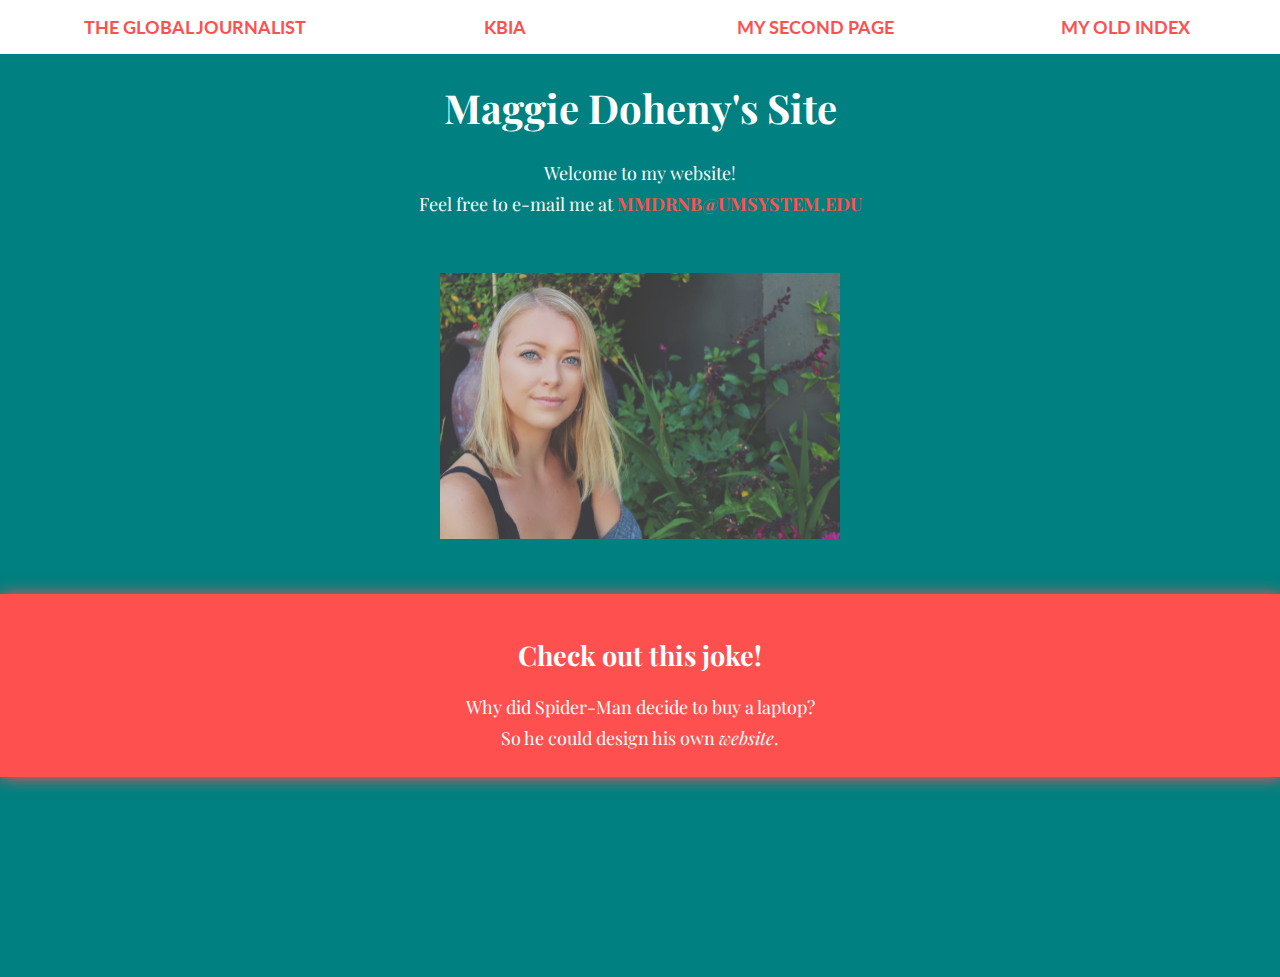
==== index.html @ 04aa5a3c "Fixing script" ====
<!DOCTYPE html>
<html lang="en">
<head>

<meta charset="utf-8">
<title>Maggie's J4502 website</title>
<meta name="description" content="Maggie Doheny's website for J4502.">
<meta name="author" content="Maggie Doheny">
<meta name="keywords" content="Maggie Doheny, J4502"/>
<link rel="preconnect" href="https://fonts.gstatic.com">
<link href="https://fonts.googleapis.com/css2?family=Lato:wght@700&family=Playfair+Display:wght@400;600&display=swap" rel="stylesheet">
<link rel="stylesheet" href="style.css">

</head>

<body>

  <nav>
    <ul class="navbar" id="menu_nav">
      <li class="item-1 item"><a href="https://globaljournalist.org">The Global Journalist</a></li>
      <li class="item-2 item"><a href="https://www.kbia.org/#stream/0">KBIA</a></li>
      <li class="item-3 item"><a href="second-page.html">My Second Page</a></li>
      <li class="item-4 item"><a href="old_index.html">My Old Index</a></li>
    </ul>
    <button id="menu_trigger">≡</button>
  </nav>

  <h1>Maggie Doheny's Site</h1>
  <p>Welcome to my website!</p>
  <p>Feel free to e-mail me at <a href="mailto:mmdrnb@umsystem.edu">mmdrnb@umsystem.edu</a></p>

  <a href="mailto:mmdrnb@umsystem.edu">
    <img src="mmdphoto.JPG" alt="Maggie Doheny"/>
  </a>

  <section>
    <h2>Check out this joke!</h2>
    <p>Why did Spider-Man decide to buy a laptop?</p>
    <p>So he could design his own <em>website</em>.</p>
    </section>


</body>
<scriptsrc="main.js" type="text/javascript"></script>
</html>
---- style.css ----
body {
  background: rgb(0, 128, 128);
  text-align: center;
  color: white;
  margin: 0;
  width: 100%;
  padding-bottom: 200px;
  font-family: 'Playfair Display', serif;
}

nav {
  font-family: 'Lato', sans-serif;
  color: rgb(255, 80, 80);
  background: white;
  width: 100%;
  margin: 0;
  display: inline-block;
}

ul {
  list-style-type: none;
}

li {
  width: 25%;
  margin: 20px auto;
}

a {
  color: rgb(255, 80, 80);
  text-decoration: none;
  font-size: 18px;
  font-weight: bold;
  text-transform: uppercase;
}

nav a:hover, p a:hover{
  color: white;
  background: rgb(255, 80, 80);
}

h1 {
  font-size: 40px;
}

h2 {
  font-size: 27px;
}

h1, h2 {
  font-weight: bold;
}

p {
  font-size: 18px;
  margin: 7px auto;
}

img {
  border: 0;
  margin: 50px auto;
  width: 75%;
  max-width: 400px;
  min-width: 200px;
}

section {
  background: rgb(255, 80, 80);
  padding-top: 20px;
  padding-bottom: 20px;
  box-shadow: 1px 1px 15px rgb(255, 80, 80);
}

.navbar {
  display: flex;
  flex-flow: row wrap;
  justify-content: space-between;
  align-items: center;
  align-content: space-between;
}

.item {
  flex-grow: 1;
  margin: auto;
}

#menu_trigger {
  display: none;
}

@media (max-width: 600px) {

  li {
    width: 100%;
  }

  #menu_trigger {
    display: block;
    position: absolute;
    top: 10px;
    right: 10px;
  }

  #menu_nav {
    display: none;
  }

}
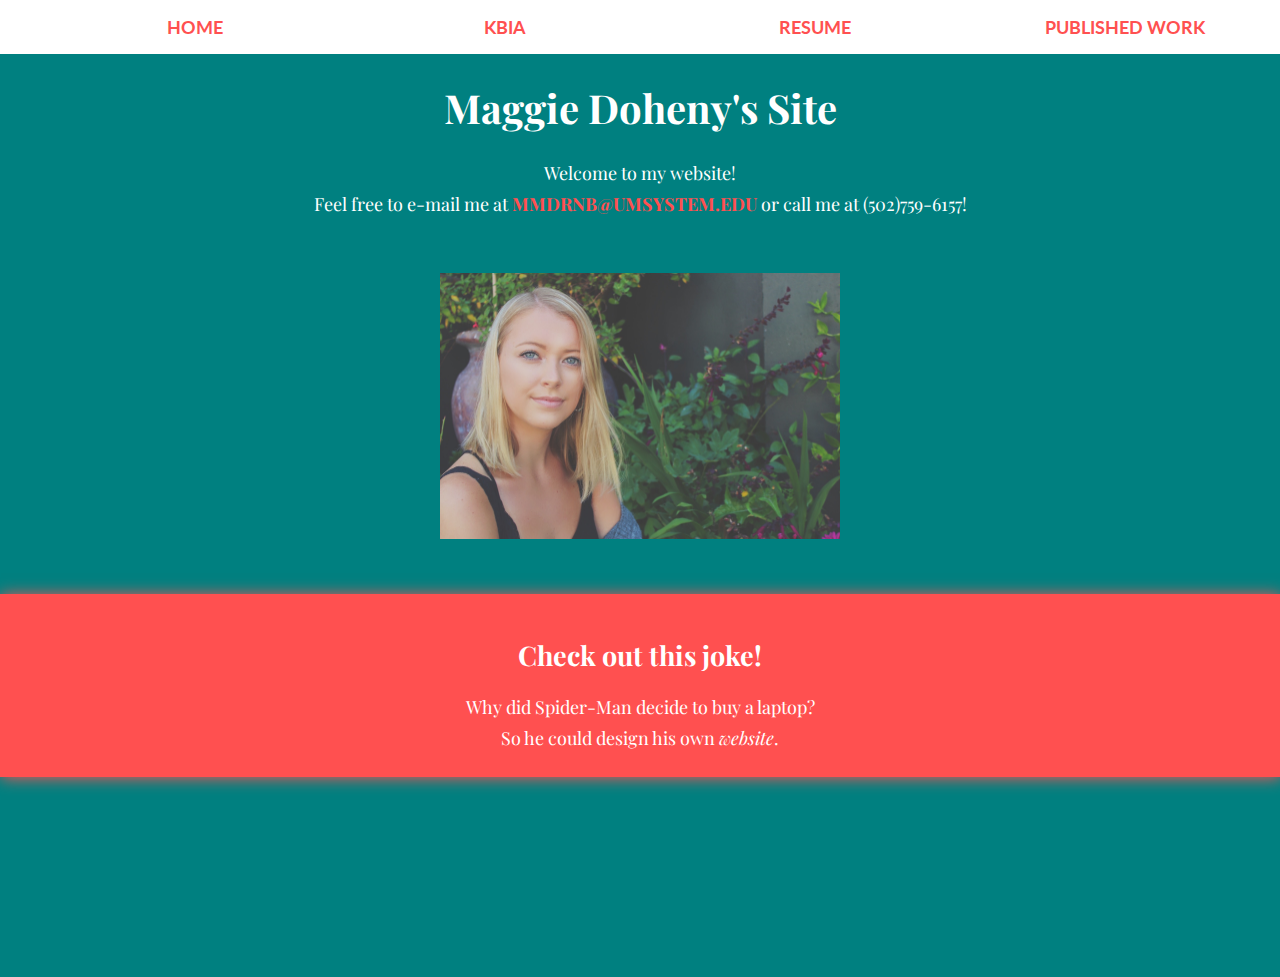
==== commit 9b9b911c: "Added pages and layout for resume & published works" ====
--- a/index.html
+++ b/index.html
@@ -17,17 +17,17 @@
 
   <nav>
     <ul class="navbar" id="menu_nav">
-      <li class="item-1 item"><a href="https://globaljournalist.org">The Global Journalist</a></li>
+      <li class="item-1 item"><a href="index.html">Home</a></li>
       <li class="item-2 item"><a href="https://www.kbia.org/#stream/0">KBIA</a></li>
-      <li class="item-3 item"><a href="second-page.html">My Second Page</a></li>
-      <li class="item-4 item"><a href="old_index.html">My Old Index</a></li>
+      <li class="item-3 item"><a href="resume.html">Resume</a></li>
+      <li class="item-4 item"><a href="published_work.html">Published Work</a></li>
     </ul>
     <button id="menu_trigger">≡</button>
   </nav>
 
   <h1>Maggie Doheny's Site</h1>
   <p>Welcome to my website!</p>
-  <p>Feel free to e-mail me at <a href="mailto:mmdrnb@umsystem.edu">mmdrnb@umsystem.edu</a></p>
+  <p>Feel free to e-mail me at <a href="mailto:mmdrnb@umsystem.edu">mmdrnb@umsystem.edu</a> or call me at (502)759-6157!</p>
 
   <a href="mailto:mmdrnb@umsystem.edu">
     <img src="mmdphoto.JPG" alt="Maggie Doheny"/>
@@ -39,7 +39,6 @@
     <p>So he could design his own <em>website</em>.</p>
     </section>
 
-
+<script src="main.js"></script>
 </body>
-<scriptsrc="main.js" type="text/javascript"></script>
 </html>
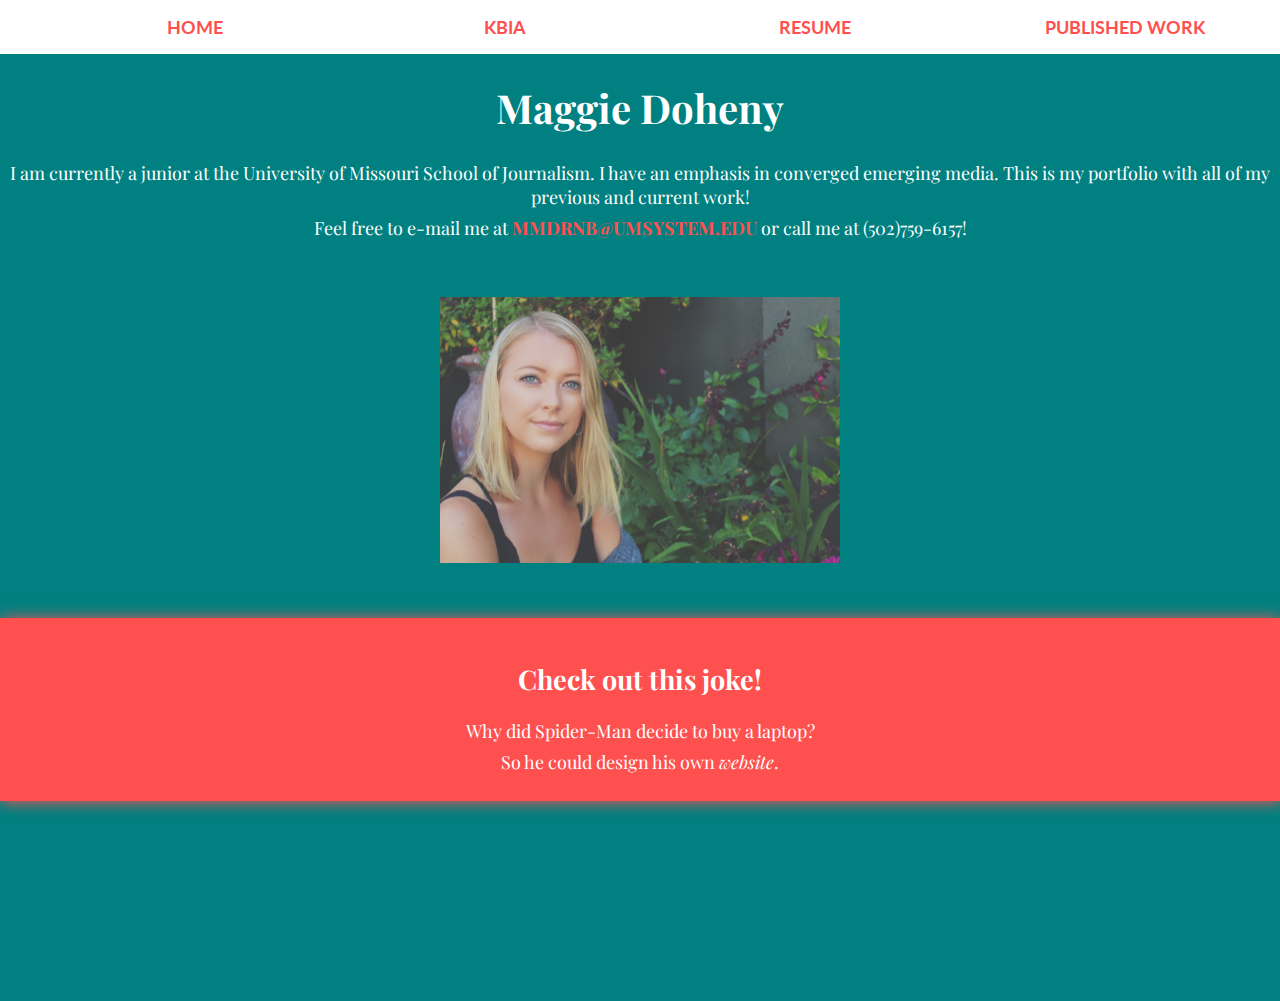
==== commit ccad7039: "Changed intro wording" ====
--- a/index.html
+++ b/index.html
@@ -25,8 +25,8 @@
     <button id="menu_trigger">≡</button>
   </nav>
 
-  <h1>Maggie Doheny's Site</h1>
-  <p>Welcome to my website!</p>
+  <h1>Maggie Doheny</h1>
+  <p>I am currently a junior at the University of Missouri School of Journalism. I have an emphasis in converged emerging media. This is my portfolio with all of my previous and current work!</p>
   <p>Feel free to e-mail me at <a href="mailto:mmdrnb@umsystem.edu">mmdrnb@umsystem.edu</a> or call me at (502)759-6157!</p>
 
   <a href="mailto:mmdrnb@umsystem.edu">
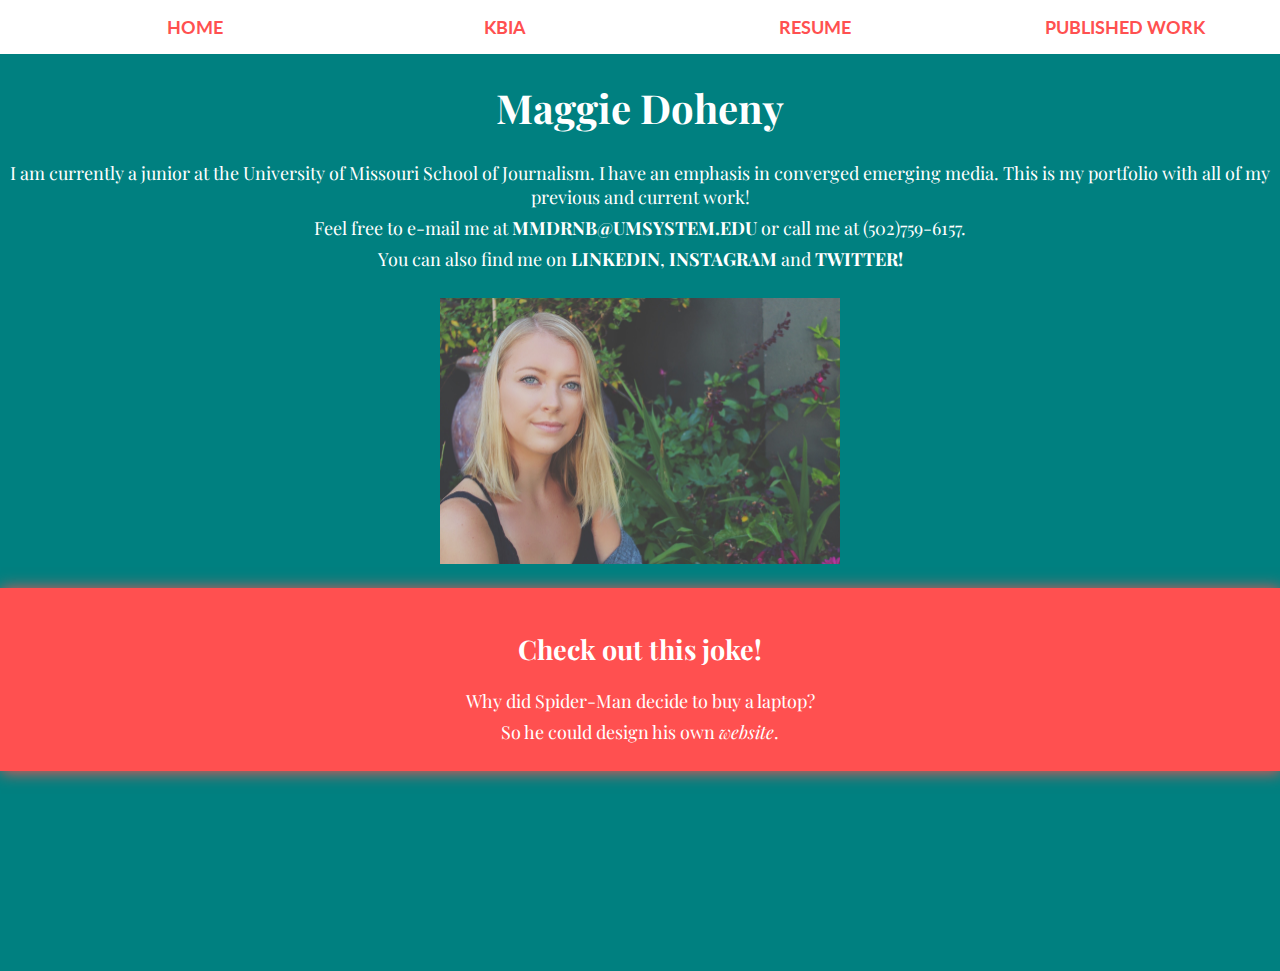
==== commit a9b8d99e: "Added social" ====
--- a/index.html
+++ b/index.html
@@ -27,10 +27,11 @@
 
   <h1>Maggie Doheny</h1>
   <p>I am currently a junior at the University of Missouri School of Journalism. I have an emphasis in converged emerging media. This is my portfolio with all of my previous and current work!</p>
-  <p>Feel free to e-mail me at <a href="mailto:mmdrnb@umsystem.edu">mmdrnb@umsystem.edu</a> or call me at (502)759-6157!</p>
+  <p>Feel free to e-mail me at <a href="mailto:mmdrnb@umsystem.edu">mmdrnb@umsystem.edu</a> or call me at (502)759-6157.</p>
+  <p>You can also find me on <a href="https://www.linkedin.com/in/maggie-d-341899126/">LinkedIn</a>, <a href="https://www.instagram.com/maggiedohenyy/">Instagram</a> and <a href="https://twitter.com/maggiedoheny">Twitter!</a></p>
 
   <a href="mailto:mmdrnb@umsystem.edu">
-    <img src="mmdphoto.JPG" alt="Maggie Doheny"/>
+    <img src="mmdphoto.JPG" alt="Maggie Doheny smiling for the camera in front of plants."/>
   </a>
 
   <section>
--- a/style.css
+++ b/style.css
@@ -26,8 +26,16 @@
   margin: 20px auto;
 }
 
-a {
+nav a {
   color: rgb(255, 80, 80);
+  text-decoration: none;
+  font-size: 18px;
+  font-weight: bold;
+  text-transform: uppercase;
+}
+
+p a {
+  color: white;
   text-decoration: none;
   font-size: 18px;
   font-weight: bold;
@@ -39,15 +47,20 @@
   background: rgb(255, 80, 80);
 }
 
+p a:hover{
+  color: rgb(0, 128, 128);
+  background: white;
+}
+
 h1 {
   font-size: 40px;
 }
 
-h2 {
+h2, h2, h3 {
   font-size: 27px;
 }
 
-h1, h2 {
+h1, h2, h3 {
   font-weight: bold;
 }
 
@@ -58,7 +71,7 @@
 
 img {
   border: 0;
-  margin: 50px auto;
+  margin: 20px auto;
   width: 75%;
   max-width: 400px;
   min-width: 200px;
